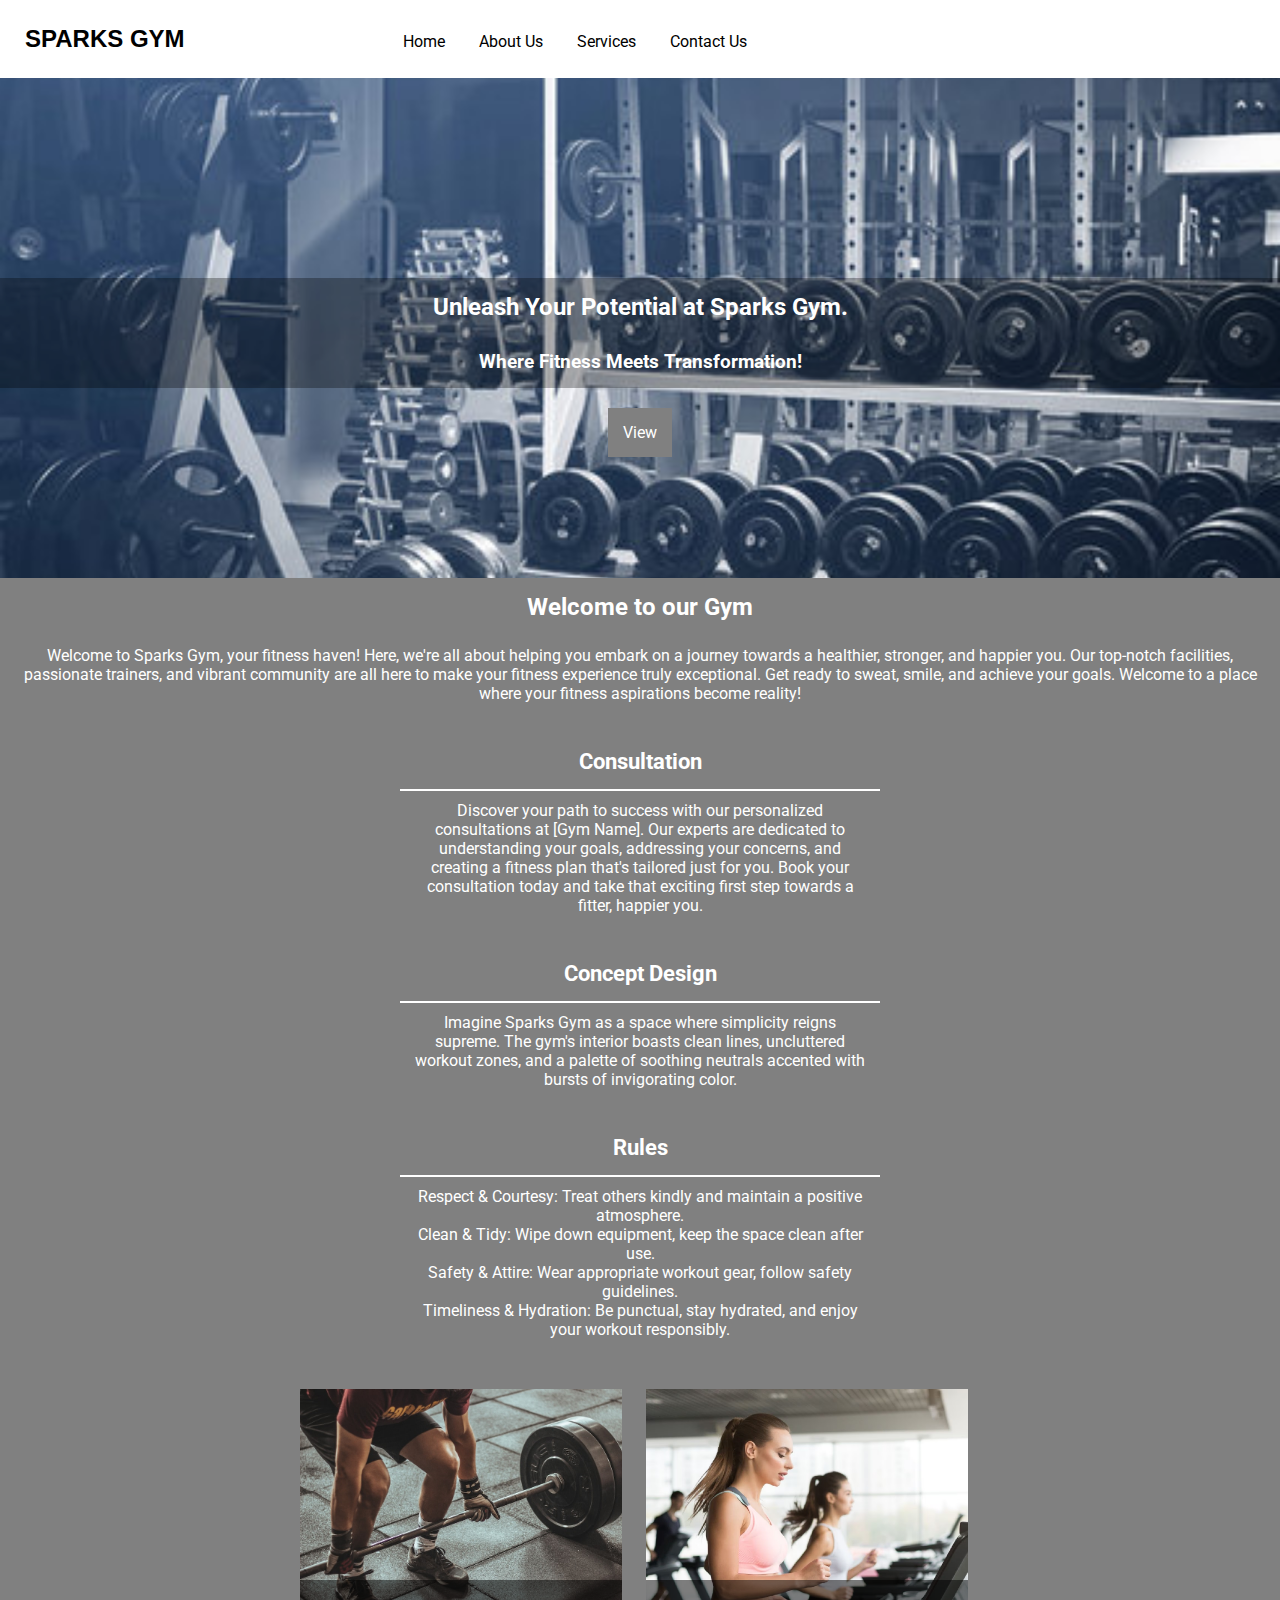
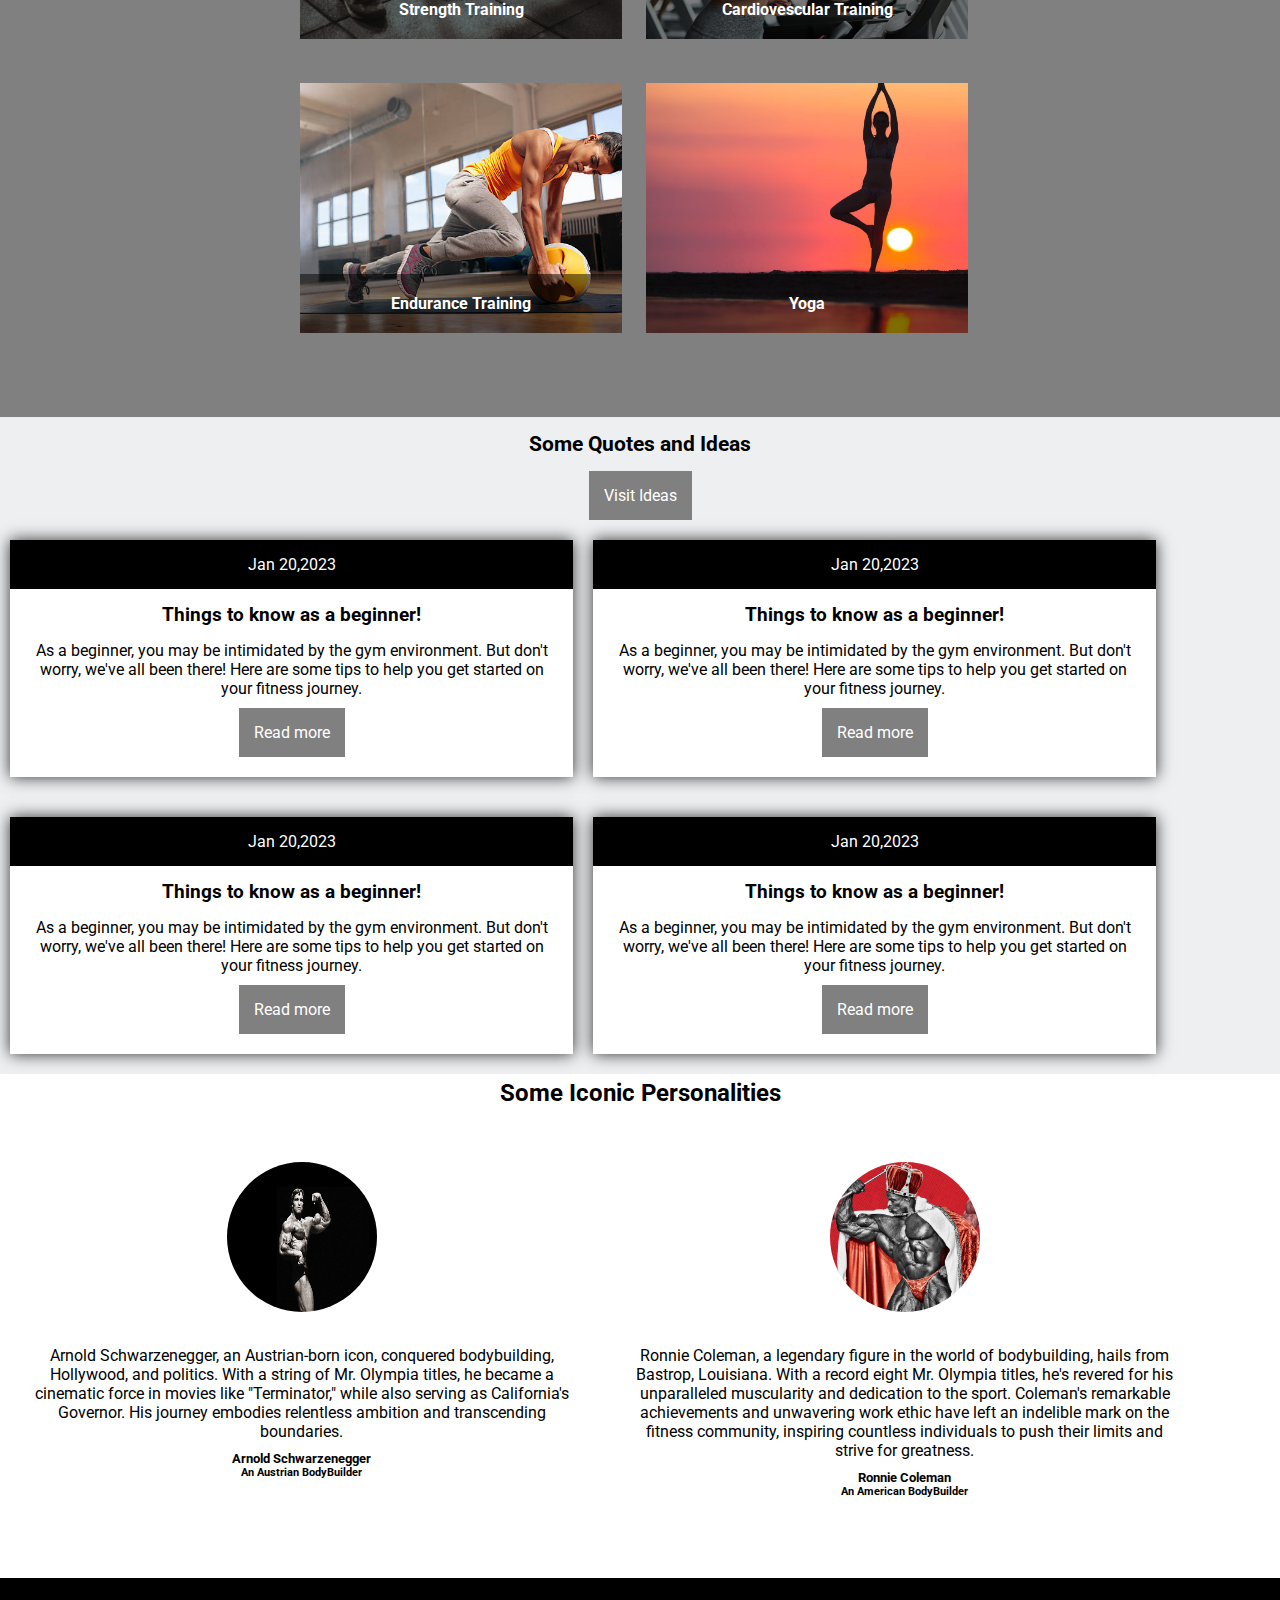
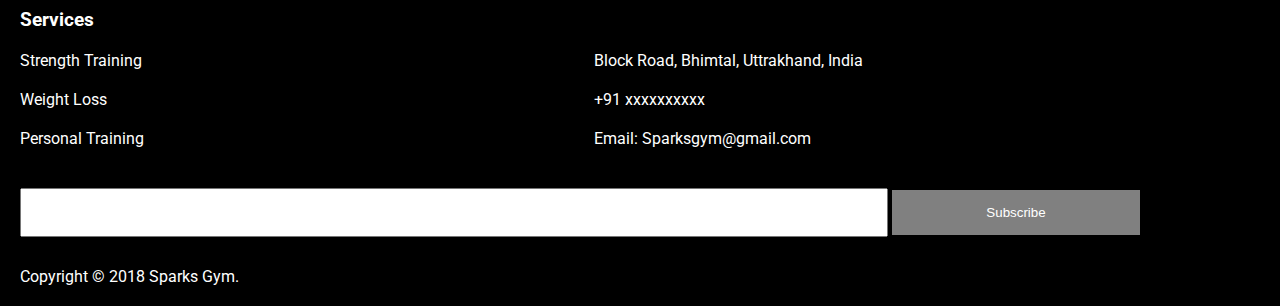
==== index.html @ f250da5e "Initial commit" ====
<!DOCTYPE html>
<html lang="en">
<head>
    <meta charset="UTF-8">
    <meta name="viewport" content="width=device-width, initial-scale=1.0">
    <title>Home | Gym</title>
    <link href='https://fonts.googleapis.com/css?family=Roboto' rel='stylesheet'>
    <link rel="stylesheet" href="css/home.css">

</head>
<body>
    <header>
        <div id="logo">
            <a href="">SPARKS GYM</a>
        </div>
        <nav>
            <ul>
                <li><a href="">Home</a></li>
                <li><a href="">About Us</a></li>
                <li><a href="">Services</a></li>
                <li><a href="">Contact Us</a></li>
            </ul>
        </nav>
    </header>
    <section id="intro">
        <div class="intro-text">
            <h2>Unleash Your Potential at Sparks Gym.</h2>
            <h3>Where Fitness Meets Transformation!</h3>
            <div class="call-to-action">
            <a href="#">View</a>
            </div>
        </div>
    </section>
    <!-- Into -->
    <section id="welcome">
        <h2>Welcome to our Gym</h2>
        <p>Welcome to Sparks Gym, your fitness haven! Here, we're all about helping you embark on a journey towards a healthier, stronger, and happier you. Our top-notch facilities, passionate trainers, and vibrant community are all here to make your fitness experience truly exceptional. Get ready to sweat, smile, and achieve your goals. Welcome to a place where your fitness aspirations become reality!</p>
        <div class="service-container">
            <div class="service">
                <h3 class="service-title">Consultation</h3>
                <p>Discover your path to success with our personalized consultations at [Gym Name]. Our experts are dedicated to understanding your goals, addressing your concerns, and creating a fitness plan that's tailored just for you. Book your consultation today and take that exciting first step towards a fitter, happier you.</p>
            </div>
            <div class="service">
                <h3 class="service-title">Concept Design</h3>
                <p>Imagine Sparks Gym as a space where simplicity reigns supreme. The gym's interior boasts clean lines, uncluttered workout zones, and a palette of soothing neutrals accented with bursts of invigorating color.</p>
            </div>
            <div class="service">
                <h3 class="service-title">Rules</h3>
                <p>Respect & Courtesy: Treat others kindly and maintain a positive atmosphere.<br>
                    Clean & Tidy: Wipe down equipment, keep the space clean after use.<br>
                    Safety & Attire: Wear appropriate workout gear, follow safety guidelines.<br>
                    Timeliness & Hydration: Be punctual, stay hydrated, and enjoy your workout responsibly.</p>
            </div>
        </div>
        <div class="work-container">
            <div class="work one">
                <div class="work-title">
                    <h4>Strength Training</h4>
                </div>
            </div>
            <div class="work two">
                <div class="work-title">
                    <h4>Cardiovescular Training</h4>
                </div>
            </div>
            <div class="work three">
                <div class="work-title">
                    <h4>Endurance Training</h4>
                </div>
            </div>
            <div class="work four">
                <div class="work-title">
                    <h4>Yoga</h4>
                </div>
            </div>
        </div>
    </section>
    <!-- Welcome -->
    <section id="blog">
        <h2>Some Quotes and Ideas</h2>
        <div class="call-to-action">
            <a href="">Visit Ideas</a>
        </div>
        <div class="article-container">
            <div class="article">
                <div class="article-date">
                    <p>Jan 20,2023</p>
                </div>
                <div class="article-title">
                    <h3>Things to know as a beginner!</h3>
                </div>
                <div class="article-text">
                    <p>As a beginner, you may be intimidated by the gym environment. But don't worry, we've all been there! Here are some tips to help you get started on your fitness journey.</p>
                </div>
                <div class="article-button">
                    <a href="">Read more</a>
                </div>
            </div>
            <div class="article">
                <div class="article-date">
                    <p>Jan 20,2023</p>
                </div>
                <div class="article-title">
                    <h3>Things to know as a beginner!</h3>
                </div>
                <div class="article-text">
                    <p>As a beginner, you may be intimidated by the gym environment. But don't worry, we've all been there! Here are some tips to help you get started on your fitness journey.</p>
                </div>
                <div class="article-button">
                    <a href="">Read more</a>
                </div>
            </div>
            <div class="article">
                <div class="article-date">
                    <p>Jan 20,2023</p>
                </div>
                <div class="article-title">
                    <h3>Things to know as a beginner!</h3>
                </div>
                <div class="article-text">
                    <p>As a beginner, you may be intimidated by the gym environment. But don't worry, we've all been there! Here are some tips to help you get started on your fitness journey.</p>
                </div>
                <div class="article-button">
                    <a href="">Read more</a>
                </div>
            </div>
            <div class="article">
                <div class="article-date">
                    <p>Jan 20,2023</p>
                </div>
                <div class="article-title">
                    <h3>Things to know as a beginner!</h3>
                </div>
                <div class="article-text">
                    <p>As a beginner, you may be intimidated by the gym environment. But don't worry, we've all been there! Here are some tips to help you get started on your fitness journey.</p>
                </div>
                <div class="article-button">
                    <a href="">Read more</a>
                </div>
            </div>
        </div>
    </section>
    <!-- Blog -->
    <section id="Personalities">
        <h2>Some Iconic Personalities</h2>
        <div class="icon-container">
            <div class="icon">
                <img src="img/arnold.jpg" alt="">
                <p>Arnold Schwarzenegger, an Austrian-born icon, conquered bodybuilding, Hollywood, and politics. With a string of Mr. Olympia titles, he became a cinematic force in movies like "Terminator," while also serving as California's Governor. His journey embodies relentless ambition and transcending boundaries.</p>
                <h5>Arnold Schwarzenegger</h5>
                <h6>An Austrian BodyBuilder</h6>
            </div>
            <div class="icon">
                <img src="img/ronnie.jpg" alt="">
                <p>Ronnie Coleman, a legendary figure in the world of bodybuilding, hails from Bastrop, Louisiana. With a record eight Mr. Olympia titles, he's revered for his unparalleled muscularity and dedication to the sport. Coleman's remarkable achievements and unwavering work ethic have left an indelible mark on the fitness community, inspiring countless individuals to push their limits and strive for greatness.</p>
                <h5>Ronnie Coleman</h5>
                <h6>An American BodyBuilder</h6>
            </div>
        </div>
    </section>
    <!-- Personalities -->
    <footer>
        <div class="services">
            <h5>Services</h5>
            <nav>
                <ul>
                    <li><a href=""></a>Strength Training</li>
                    <li><a href=""></a>Weight Loss</li>
                    <li><a href=""></a>Personal Training</li>
                </ul>
            </nav>
        </div>
        <div class="contact-info">
            <p>Block Road, Bhimtal, Uttrakhand, India</p>
            <p>+91 xxxxxxxxxx</p>
            <p>Email: Sparksgym@gmail.com</p>
        </div>
        <div class="contact-form">
            <form action="">
                <input type="email" name="Enter Your Email">
                <button type="submit">Subscribe</button>
            </form>
        </div>
        <div class="copyright">
            <p>Copyright © 2018 Sparks Gym.</p>
        </div>
    </footer>
</body>
</html>
---- css/home.css ----
*{
    padding: 0px;
    margin: 0px;
    box-sizing: border-box;
}
body{
    font-family: 'Roboto', sans-serif;
    background-color: #edeff0;
}
header {
    background-color: white;
}
header a{
    display: inline-block;
    padding: 15px;
    text-decoration: none;
    color: black;
}
header #logo{
    font-size: 1.5em;
    font-family: 'Open Sans', sans-serif;
    font-weight: bold;
}
header nav li{
    display: inline-block;
}
header nav a{
    transition: background-color 0.5s ease-in-out;
}
header nav a:hover{
    background-color: rgba(0,0,0,0.1);
}
/* *** header*/

#intro{
    min-height: 400px;
    background-image: url(../img/intro.jpg);
    background-size: cover;
    background-attachment: fixed;
}
.intro-text{
    text-align: center;
    position: relative;
    top: 100px;
}
.intro-text h2{
    padding: 15px;
    color: white;
    background-color: rgba(0,0,0,0.3);
}
.intro-text h3{
    padding: 15px;
    color: white;
    background-color: rgba(0,0,0,0.3);
}
.intro-text .call-to-action a{
    background-color: gray;
    color: white;
    padding: 15px;
    display: inline-block;
    margin: 20px 0px 50px;
    text-decoration: none;
    transition: box-shadow 0.5s;
}
.intro-text .call-to-action a:hover{
    box-shadow: 2px 2px 15px rgba(0,0,0,0.2);
}
/* *** intro*/

#welcome{
    background-color: gray;
    color: white;
    padding-bottom: 50px;
}
#welcome h2{
    padding: 15px;
    text-align: center;
}
#welcome p{
    padding: 10px;
    text-align: center;
}
.service-container, .work-container{
    max-width: 700px;
    margin: 10px auto;
}
.service{
    margin: 20px 10px;
    text-align: center;
}
.service-title{
    padding: 15px;
    border-bottom: 2px solid white;
    font-size: 1.4em;
}
.work{
    height: 250px;
    margin: 20px 10px;
    background-size: cover;
    position: relative;
}
.work.one{
    background-image: url(../img/w1.jpeg);
}
.work.two{
    background-image: url(../img/w2.avif);
}
.work.three{
    background-image: url(../img/w3.jpg);
}
.work.four{
    background-image: url(../img/w4.avif);
}
.work-title{
    padding: 20px;
    text-align: center;
    background-color: rgba(0,0,0,0.5);
    position: absolute;
    bottom: 0px;
    width: 100%;
}
/* ***welcome */

#blog{
    text-align: center;
}
#blog h2{
    padding: 15px;
    font-size: 1.3em;
}
#blog call-to-action{
    margin: 10px 0px 20px;
}
#blog .call-to-action a, .article-button a{
    background-color: gray;
    color: white;
    padding: 15px;
    display: inline-block;
    text-decoration: none;
    transition: box-shadow 0.5s;
}
#blog .call-to-action a:hover{
    box-shadow: 2px 2px 15px rgba(0,0,0,0.2);
}
#article-container{
    max-width: 700px;
    margin: auto;
}
.article{
    margin: 20px 10px;
    text-align: center;
    background-color: white;
    box-shadow: 0px 0px 15px rgba(0,0,0,0.8);
}
.article-date{
    padding: 15px;
    color: white;
    background-color: black;
}
.article-title{
    padding: 15px;
}
.article-text{
    padding: 0px 15px 10px;
}
.article-button{
    width: 50%;
    margin: auto;
}
.article-button a{
    margin-bottom: 20px;
}
/* ***blog */

#Personalities{
    background-color: white;
    text-align: center;
    padding-bottom: 50px;
}
#Personalities h2{
    padding: 5px 15px;
    font-size: 1.5em;
}
#Personalities h3{
    font-size: 1.4em;
    padding: 10px 15px;
}
.icon{
    margin: 20px;
    padding: 10px;
}
.icon img{
    height: 150px;
    width: 150px;
    margin: 20px auto;
    border-radius: 50%;
}
.icon p{
    padding: 10px 0px;
}
/* ***Personalities */

footer{
    background-color: black;
    color: white;
    padding: 20px;
}
footer .services ul{
    list-style-type: none;
}
footer .services li{
    padding: 10px 0px;
}
footer .services h5{
    padding: 10px 0px;
    font-size: 1.2em;
}
footer .serices{
    margin: 20px;
}
footer a{
    color: white;
}
footer .contact-info p{
    padding: 10px 0px; 
}
footer .contact-form{
    padding: 20px 0px;
}
footer .contact-form input{
    width: 100%;
    padding: 15px;
    margin: 10px 0px;
}
footer .contact-form button{
    background-color: gray;
    color: white;
    padding: 15px;
    display: inline-block;
    text-decoration: none;
    transition: box-shadow 0.5s;
    margin: 10px 0px;
    border: none;
}
footer .contact-form button:hover{
    box-shadow: 2px 2px 15px rgba(0,0,0,0.2);
}
/* ***footer */

/* media queries */

@media screen and (min-width:750px) {
    header #logo{
        display: inline-block;
        width: 30%;
        padding: 10px;
    }
    header nav{
        display: inline-block;
        width: 60%;
    }
    #intro{
        height: 500px;
    }
    .intro-text{
        top: 200px;
    }
    .service-container{
        max-width: 500px;
    }
    .work-container .work{
        display: inline-block;
        width: 46%;
    }
    #blog .article, .icon{
        float: left;
        width: 44%;
    }
    #blog .article-container:after,
    #Personalities .icon-container:after{
        content: '';
        display: block;
        clear: both;
    }
    footer .services,
    footer .contact-info{
        width: 46%;
        display: inline-block;
    }
    footer .contact-form input{
        width: 70%; 
    }
    footer .contact-form button{
        width: 20%;
    }
}
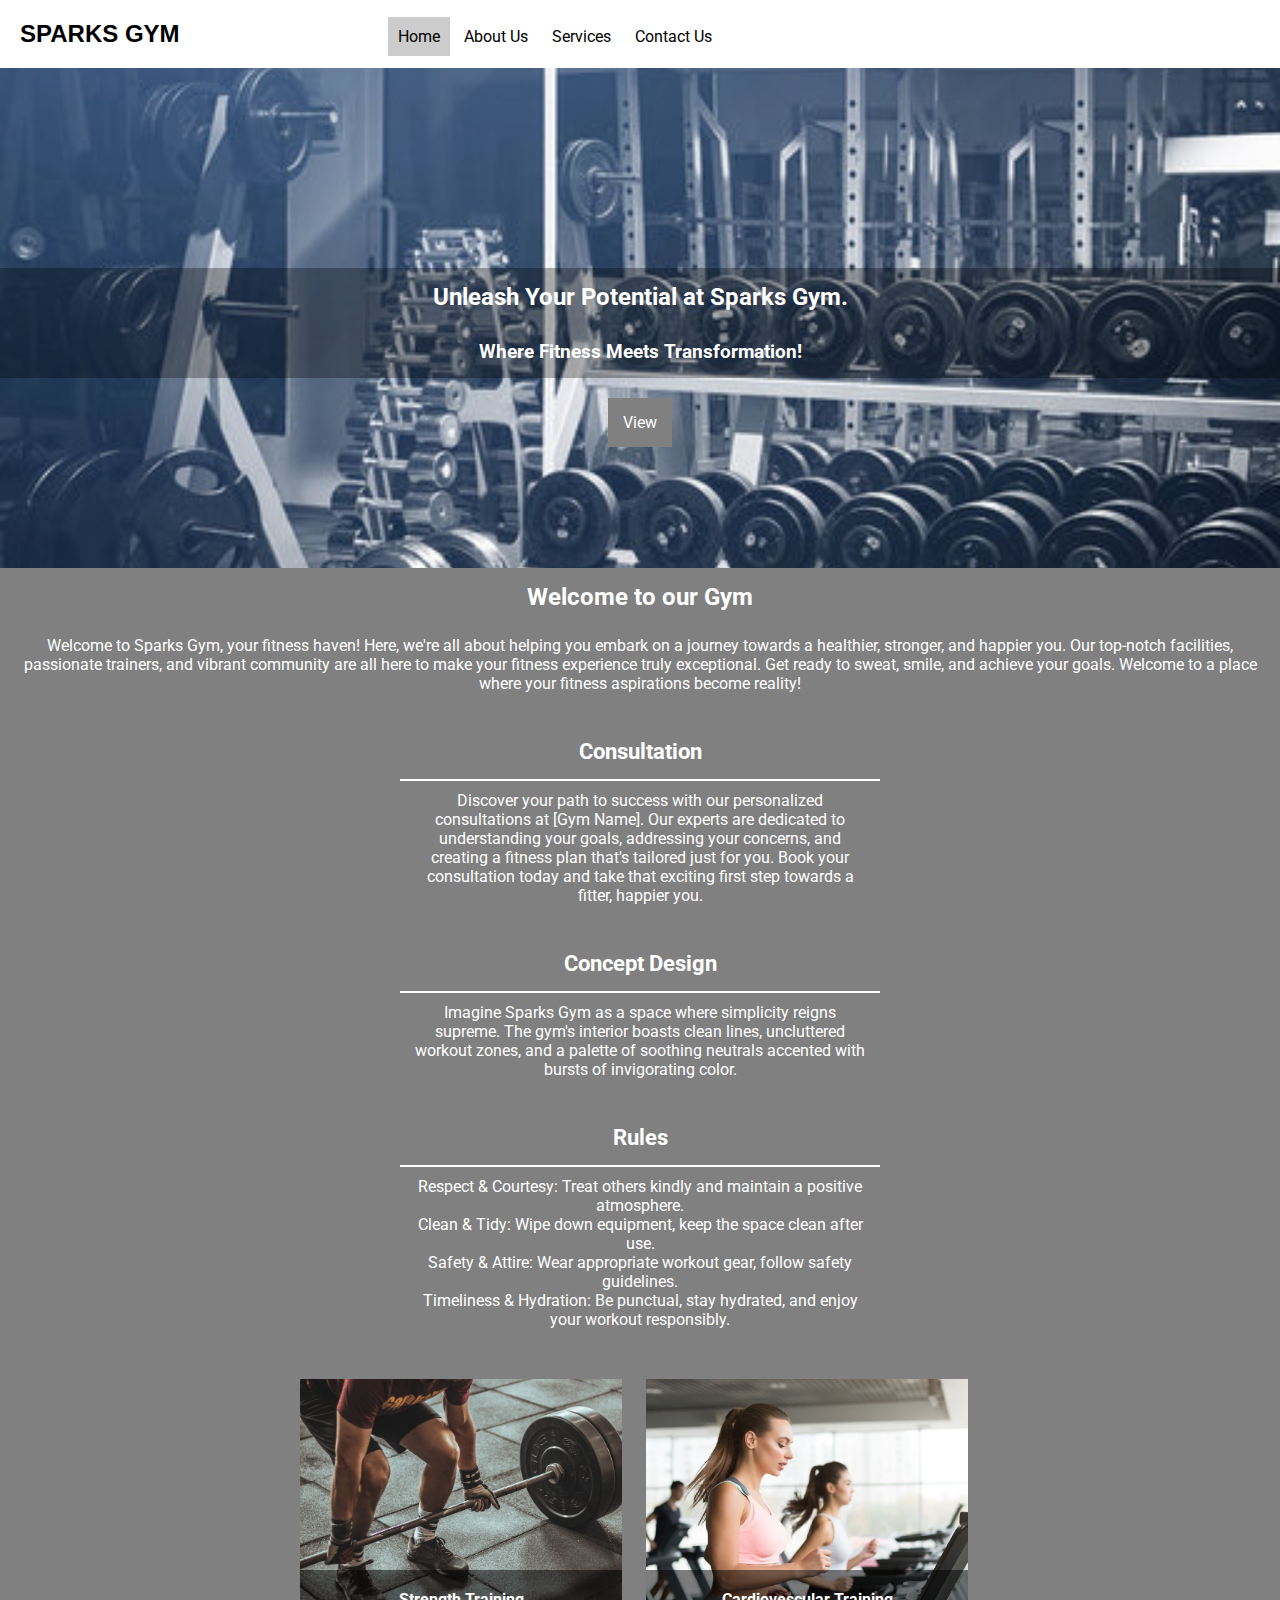
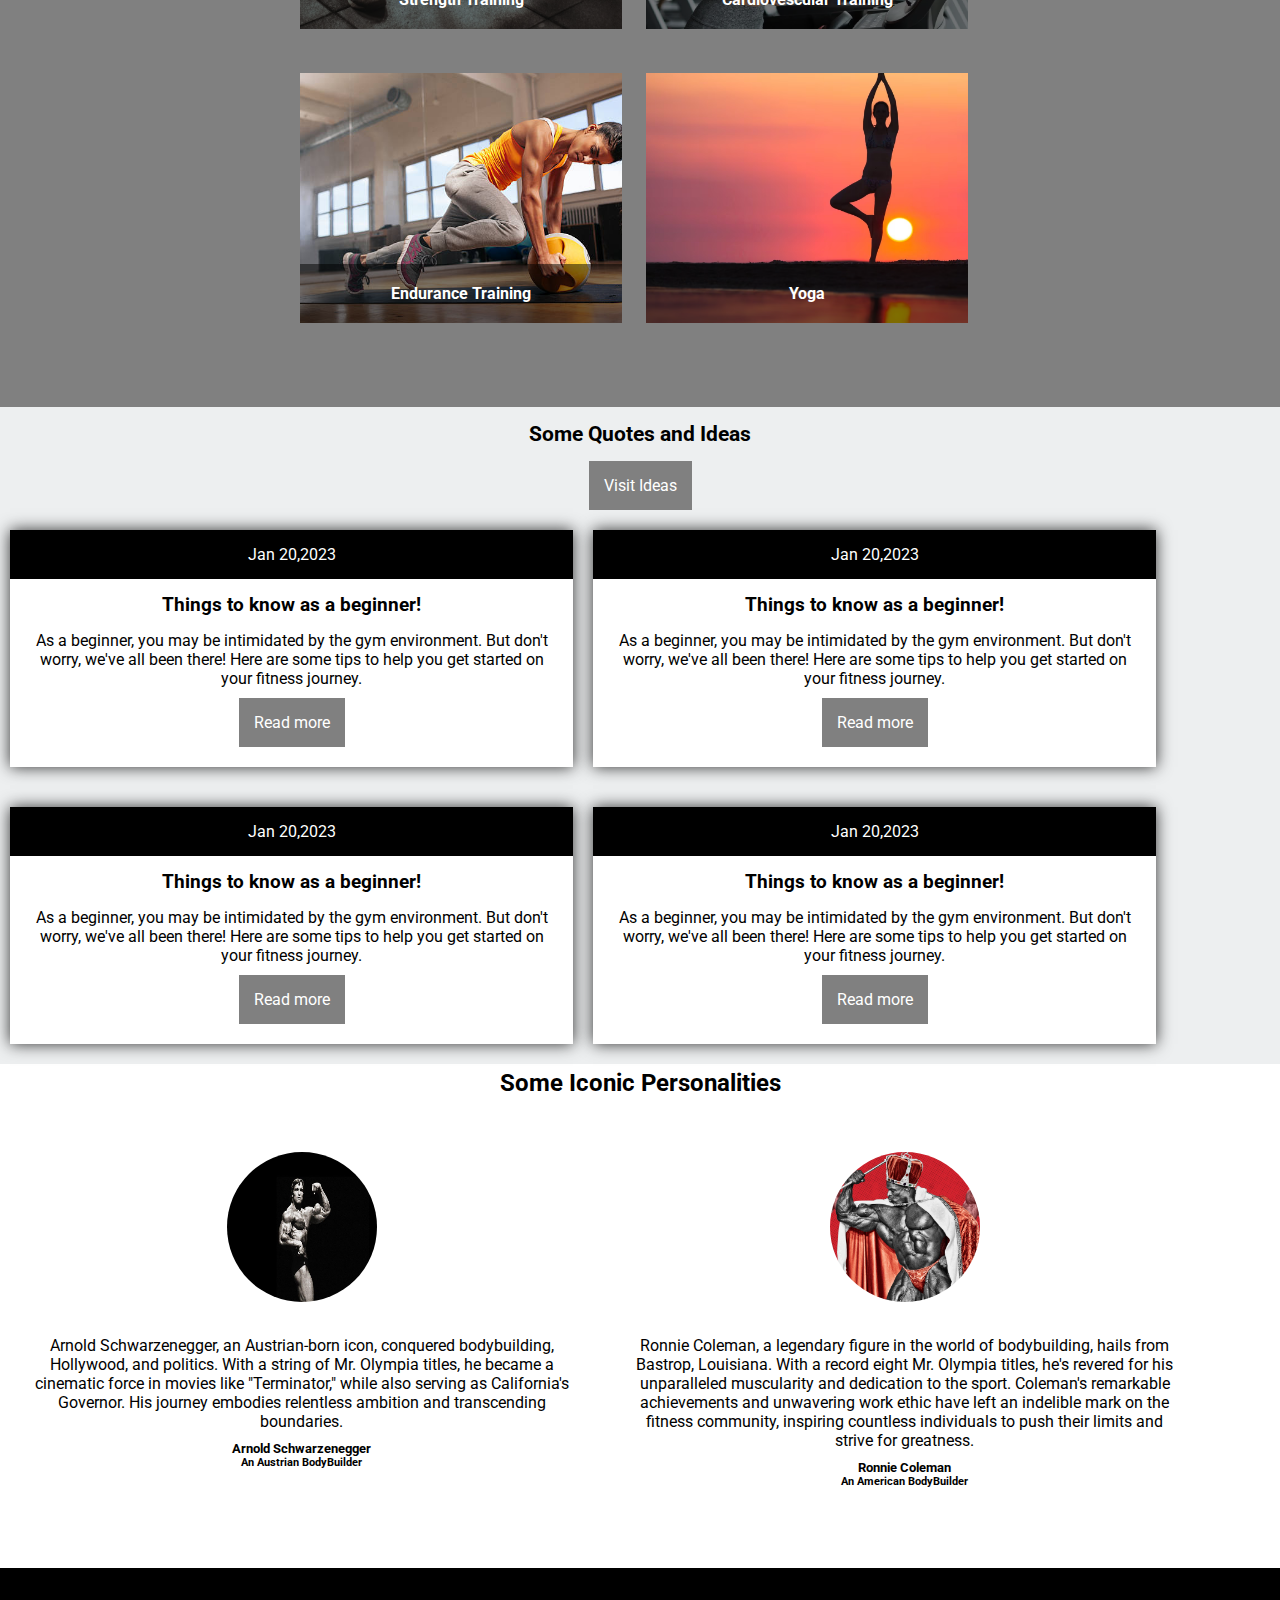
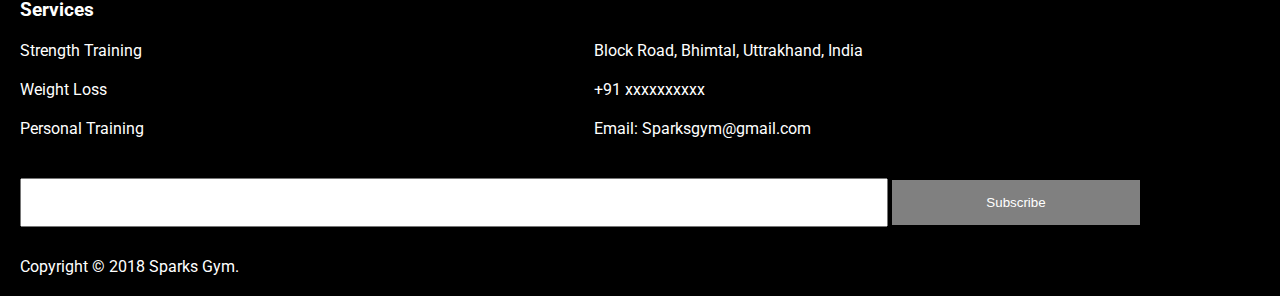
==== commit 137b277c: "second commit" ====
--- a/index.html
+++ b/index.html
@@ -15,8 +15,8 @@
         </div>
         <nav>
             <ul>
-                <li><a href="">Home</a></li>
-                <li><a href="">About Us</a></li>
+                <li class="active"><a href="">Home</a></li>
+                <li><a href="aboutUs.html">About Us</a></li>
                 <li><a href="">Services</a></li>
                 <li><a href="">Contact Us</a></li>
             </ul>
--- a/css/home.css
+++ b/css/home.css
@@ -12,7 +12,7 @@
 }
 header a{
     display: inline-block;
-    padding: 15px;
+    padding: 10px;
     text-decoration: none;
     color: black;
 }
@@ -29,6 +29,9 @@
 }
 header nav a:hover{
     background-color: rgba(0,0,0,0.1);
+}
+header .active{
+    background-color: rgba(0,0,0,0.2);
 }
 /* *** header*/
 
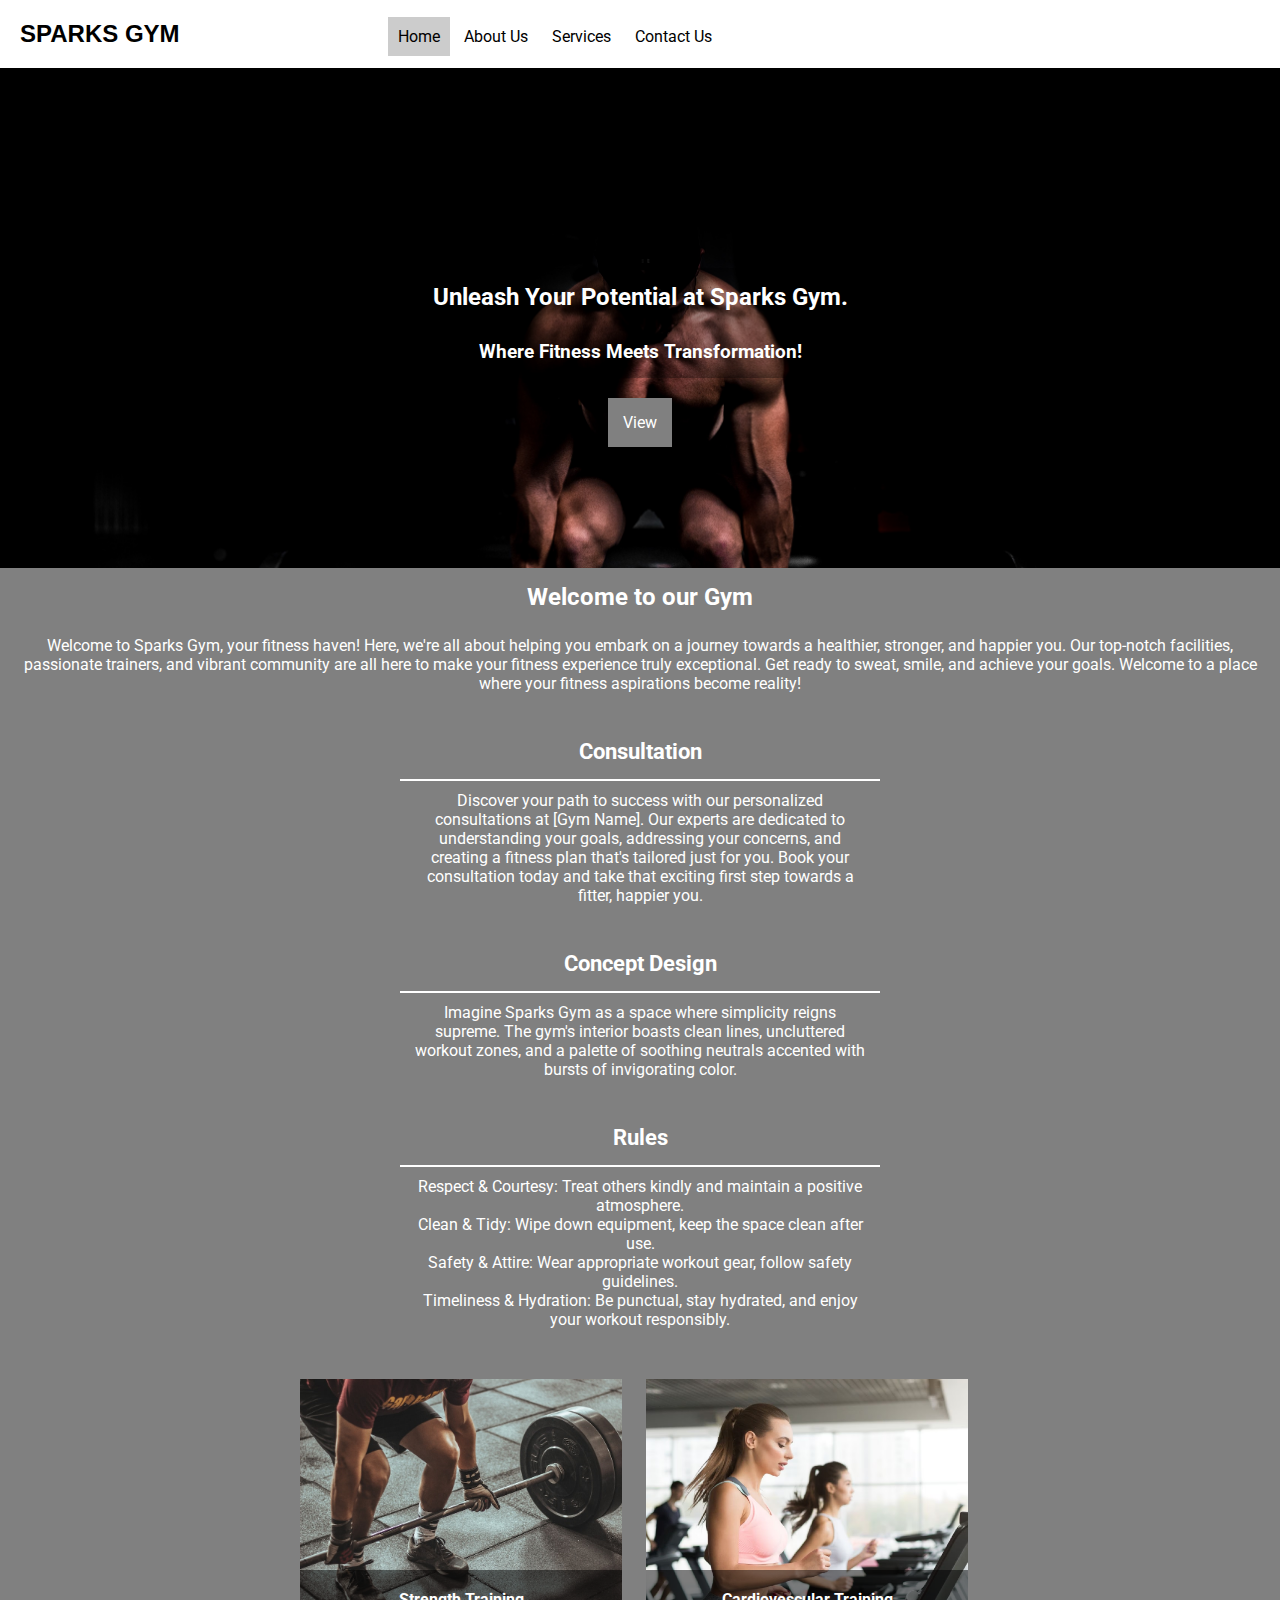
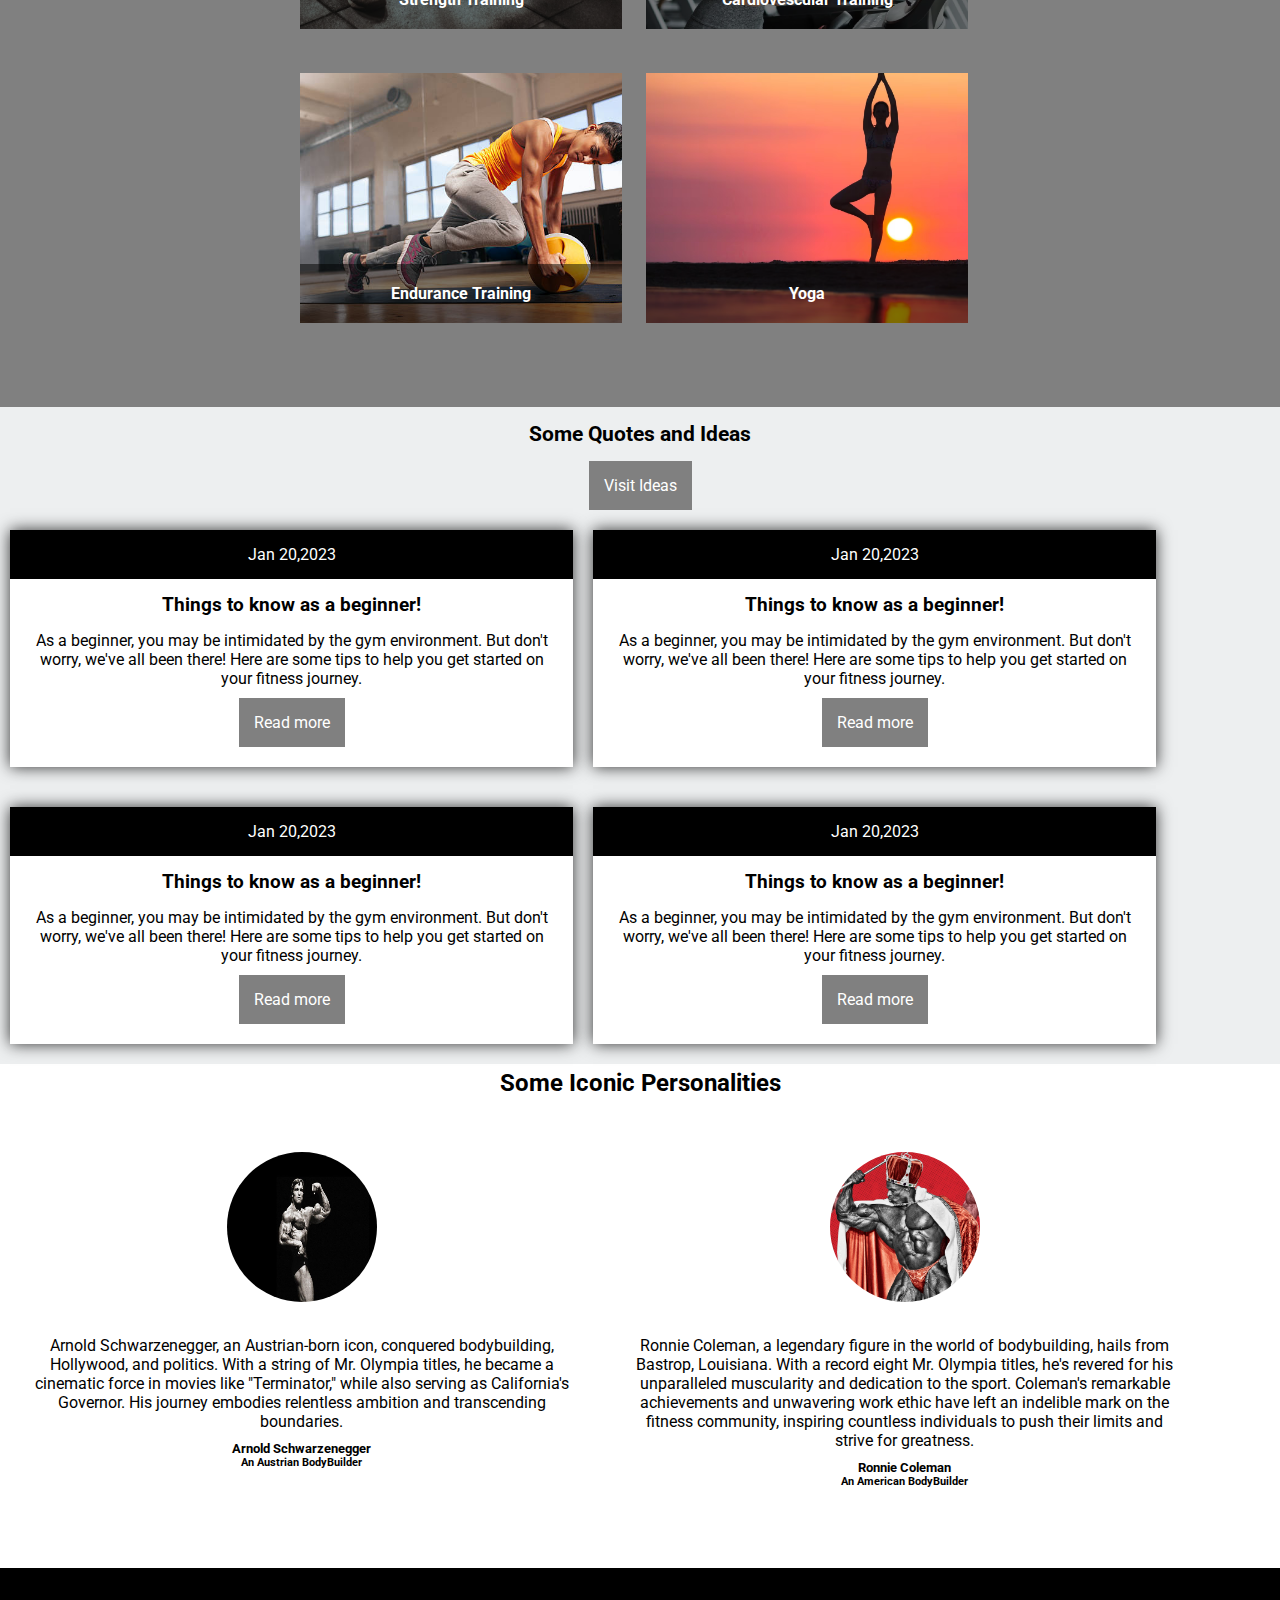
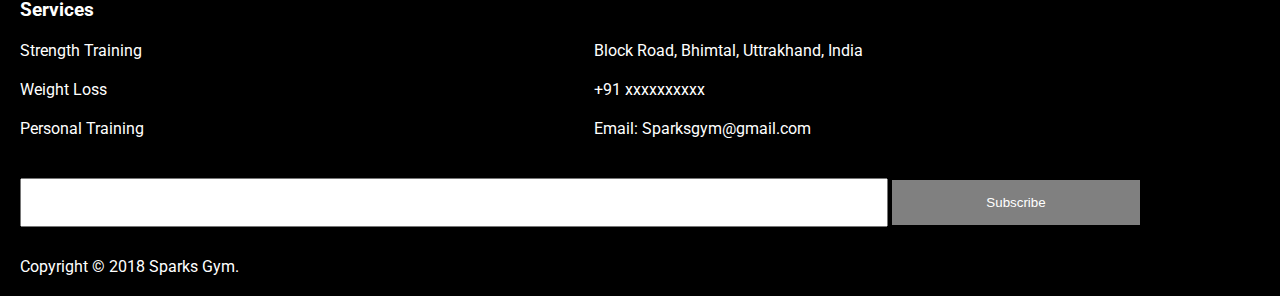
==== commit dce1741d: "third commit" ====
--- a/index.html
+++ b/index.html
@@ -17,8 +17,8 @@
             <ul>
                 <li class="active"><a href="">Home</a></li>
                 <li><a href="aboutUs.html">About Us</a></li>
-                <li><a href="">Services</a></li>
-                <li><a href="">Contact Us</a></li>
+                <li><a href="services.html">Services</a></li>
+                <li><a href="contact.html">Contact Us</a></li>
             </ul>
         </nav>
     </header>
--- a/css/home.css
+++ b/css/home.css
@@ -13,6 +13,7 @@
 header a{
     display: inline-block;
     padding: 10px;
+    text-align: center;
     text-decoration: none;
     color: black;
 }
@@ -36,10 +37,11 @@
 /* *** header*/
 
 #intro{
-    min-height: 400px;
-    background-image: url(../img/intro.jpg);
+    min-height: 450px;
+    background-image: url(../img/intro2.jpg);
     background-size: cover;
     background-attachment: fixed;
+    background-position: center;
 }
 .intro-text{
     text-align: center;
@@ -296,4 +298,4 @@
     footer .contact-form button{
         width: 20%;
     }
-}+}
